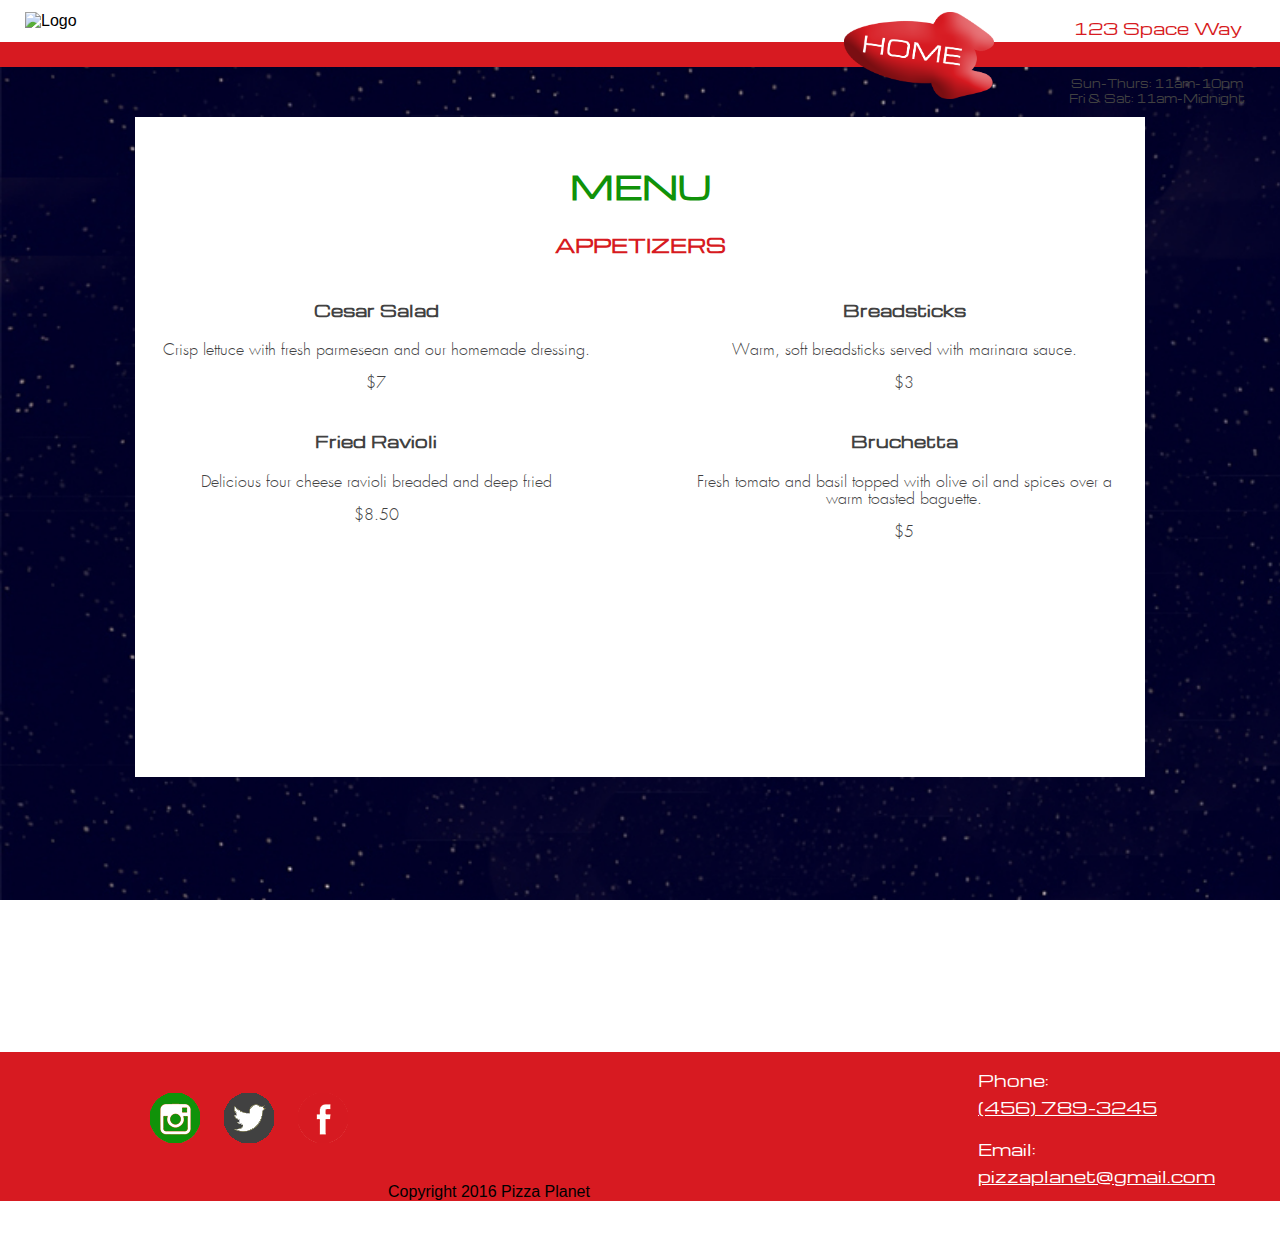
==== menu.html @ 307ae735 "Correctly link footer elements" ====
<!doctype html>
<html lang="en">
<head>
    <meta charset="utf-8">
    <title>Menu - Pizza Planet</title>
    <meta name="description" content="">
    <meta name="viewport" content="width=device-width, initial-scale=1" />
    <link href="https://fonts.googleapis.com/css?family=Michroma" rel="stylesheet" />
    <link rel="stylesheet" href="css/vendor/normalize.min.css">
    <link rel="stylesheet" href="css/main.css">
</head>
<body>
    <div class="page">
        <div id="container1">
            <header>
                <img class="logo" src="img/pizzaplanetlogolongsmall.png" alt="Logo" width="550"/>
                <img class="logo2" src="img/pizzaplanetlogo.png" alt="Logo"/>
                <div id="farright">
                    <p>123 Space Way</p>
                    <p>Anytown, MI</p>
                    <div id="hours">
                        <p>Sun-Thurs: 11am-10pm</p>
                        <p>Fri & Sat: 11am-Midnight</p>
                    </div>
                </div>
                <div id="menubutton">
                    <a href="index.html"><img src="img/redhomebutton.png" alt="Home" width="150" /></a>
                </div>
                <div class="redbar"></div>
            </header>
            </div>
        <div id="menucontainer">
            <h1>MENU</h1>
            <h3 class="heading">APPETIZERS</h3>
            <div class="appsleft">
                <h4 class="subhead">Cesar Salad</h4>
                <p class="description">Crisp lettuce with fresh parmesean and our homemade dressing.</p>
                <p class="price">$7</p>
            </div>
            <div class="appsright">
                <h4 class="subhead">Breadsticks</h4>
                <p class="description">Warm, soft breadsticks served with marinara sauce.</p>
                <p class="price">$3</p>
            </div>
            <div class="appsleft">
                <h4 class="subhead">Fried Ravioli</h4>
                <p class="description">Delicious four cheese ravioli breaded and deep fried</p>
                <p class="price">$8.50</p>
            </div>
            <div class="appsright">
                <h4 class="subhead">Bruchetta</h4>
                <p class="description">Fresh tomato and basil topped with olive oil and spices over a warm toasted baguette.</p>
                <p class="price">$5</p>
            </div>
        </div>

        <footer id="container3">
            <div id="contact">
                <div id ="phone">
                    <p>Phone:</p>
                    <a href="tel:+4567893245"><p>(456) 789-3245</p></a>
                </div>
                <div id="email">
                    <p>Email:</p>
                    <a href="mailto:someone@pizzaplanet.com" target="_top"><p>pizzaplanet@gmail.com</p></a>
                </div>
            </div>
            <div id="social">
                <ul>
                    <li><a href="www.facebook.com" target="_blank"><img src="img/facebook.png" alt="" /></a></li>
                    <li><a href="www.twitter.com" target="_blank"><img src="img/twitter.png" alt="" /></a></li>
                    <li><a href="www.instagram.com" target="_blank"><img src="img/instagram.png" alt="" /></a></li>
                </ul>
            </div>
            <p id="copyright">Copyright 2016 Pizza Planet</p>
        </footer>

</div>
<script src="js/jquery-2.1.4.min.js"></script>
<script src="js/jquery.fixedbg.min.js"></script>
<script src="js/main.js"></script>
</body>
</html>
---- css/main.css ----
@font-face {
    font-family: 'Futura';
    src: url('../fonts/Futura (Light).ttf');
}

.page:nth-child(1) {
    background-image: url("../img/nightsky.jpg");
    background-repeat: repeat-y;
}

header {
    width: 100%;
}

#container1 {
    background-color: #ffffff;
    width: 100%;
}

#container1 p {
    text-align: center;
}

#container1 h3 {
    text-align: center;
}

.redbar {
    background-color: #d71a21;
    height: 25px;
}

#container1 img {
    padding-left: 25px;
    padding-top: 12px;
    padding-bottom: 12px;
}

#farright {
    float: right;
    padding-right: 35px;
}

#farright p {
    font-family: "Michroma";
    margin-bottom: -12px;
    color: #d71a21;

}
#menubutton {
    float: right;
    padding-right: 75px;
}

#menubutton:hover {
    opacity: 0.7;
}

#hours {
    font-size: 11px;
    padding-top: 10px;
    color: #414141;
}

#hours p {
    color: #414141;
}

#container2 {
    background-color: #ffffff;
    margin-top: 275px;
    padding: 20px;
}

#container2 h1 {
    font-family: "Michroma";
    color: #d71a21;
    text-align: center;
}

#container2 p {
    text-align: center;
    font-family: 'Futura';
}

#boxes {
    width: 100%;
    overflow: hidden;
    margin-left: -35px;
}

#boxes ul {
    text-align: center;
    list-style: none;
    position: relative;
    float: left;
    display: block;
    left: 50%;
}

#boxes ul li {
    position: relative;
    float: left;
    display: block;
    right: 50%;
}

#boxes li {
    padding: 10px;
}

#boxes h4 {
    font-family: "Michroma";
}

#container3 {
    background-color: #d71a21;
    margin-top: 275px;
}

#contact {
    float: right;
    font-family: "Michroma";
    padding-top: 0px;
    margin-bottom: 50px;
    padding-right: 65px;
}

#contact p {
    margin-bottom: -12px;
}

#phone {
    color: #ffffff;
    padding-bottom: 15px;
}

#email {
    color: #ffffff;
    padding-bottom: 25px;
}

#email a {
    color: #ffffff;
}

#email a:hover {
    color: #109209;
}

#phone a {
    color: #ffffff;
}
#phone a:hover {
    color: #109209;
}

#social li {
    float: right;
    padding-right: 24px;
}

#social ul {
    padding-top: 25px;
    padding-left: 150px;
    list-style: none;
    display: inline-block;;
}

#menucontainer {
    background-color: #ffffff;
    width: 75%;
    margin: auto;
    padding: 25px;
    margin-top: 50px;
    padding-bottom: 500px;

}

#menucontainer h1 {
    font-family: "Michroma";
    color: #109209;
    text-align: center;
}

#menucontainer h3 {
    font-family: "Michroma";
    color: #d71a21;
    text-align: center;
}

#menucontainer p {
    font-family: "Futura";
    color: #414141;
    text-align: center;
}

#menucontainer h4 {
    font-family: "Michroma";
    font-weight: 700;
    color: #414141;
    text-align: center;
}

.appsleft {
    width: 45%;
    float: left;
}

.appsright {
    width: 45%;
    float: right;
}
.logo2 {
    display: none;
}

#copyright {
    text-align: center;
}


#image-container {
    position: relative;
    width: 300px;
    height: 200px;
    overflow: hidden;
   }
#image-container img.pic {
    position: absolute;
    top: 0;
    left: 0;
    }
#image-container img.hoverpic {
    position: absolute;
    top: 200px;
    left: 0;
}

#carousel h3 {
    margin-top: 270px;
    background-color: #ffffff;
    padding: 15px;
    text-align: center;
    font-family: "Michroma";
    color: #109209;
}



/*
@media all and (min-width: 400px) {
    .logo {
        display: none;
    }
    .logo2 {
        display: block;
        padding-left: 0;
        margin: auto;
        margin-left: -45px;
        width: 400px;
    }
    .redbar {
        margin-top: 45px;
    }
    #container1 {
        height: 500px;
    }
    #farright {
        margin-top: -25px;
        padding-bottom: 25px;
        float: none;
    }
    #menubutton {
        margin-top: 25px;
        float: none;
        margin-left: 85px;
    }
    #social {
        margin: auto;
        float: none;
    }

    #social ul _{
        padding: 0;
    }

}*/
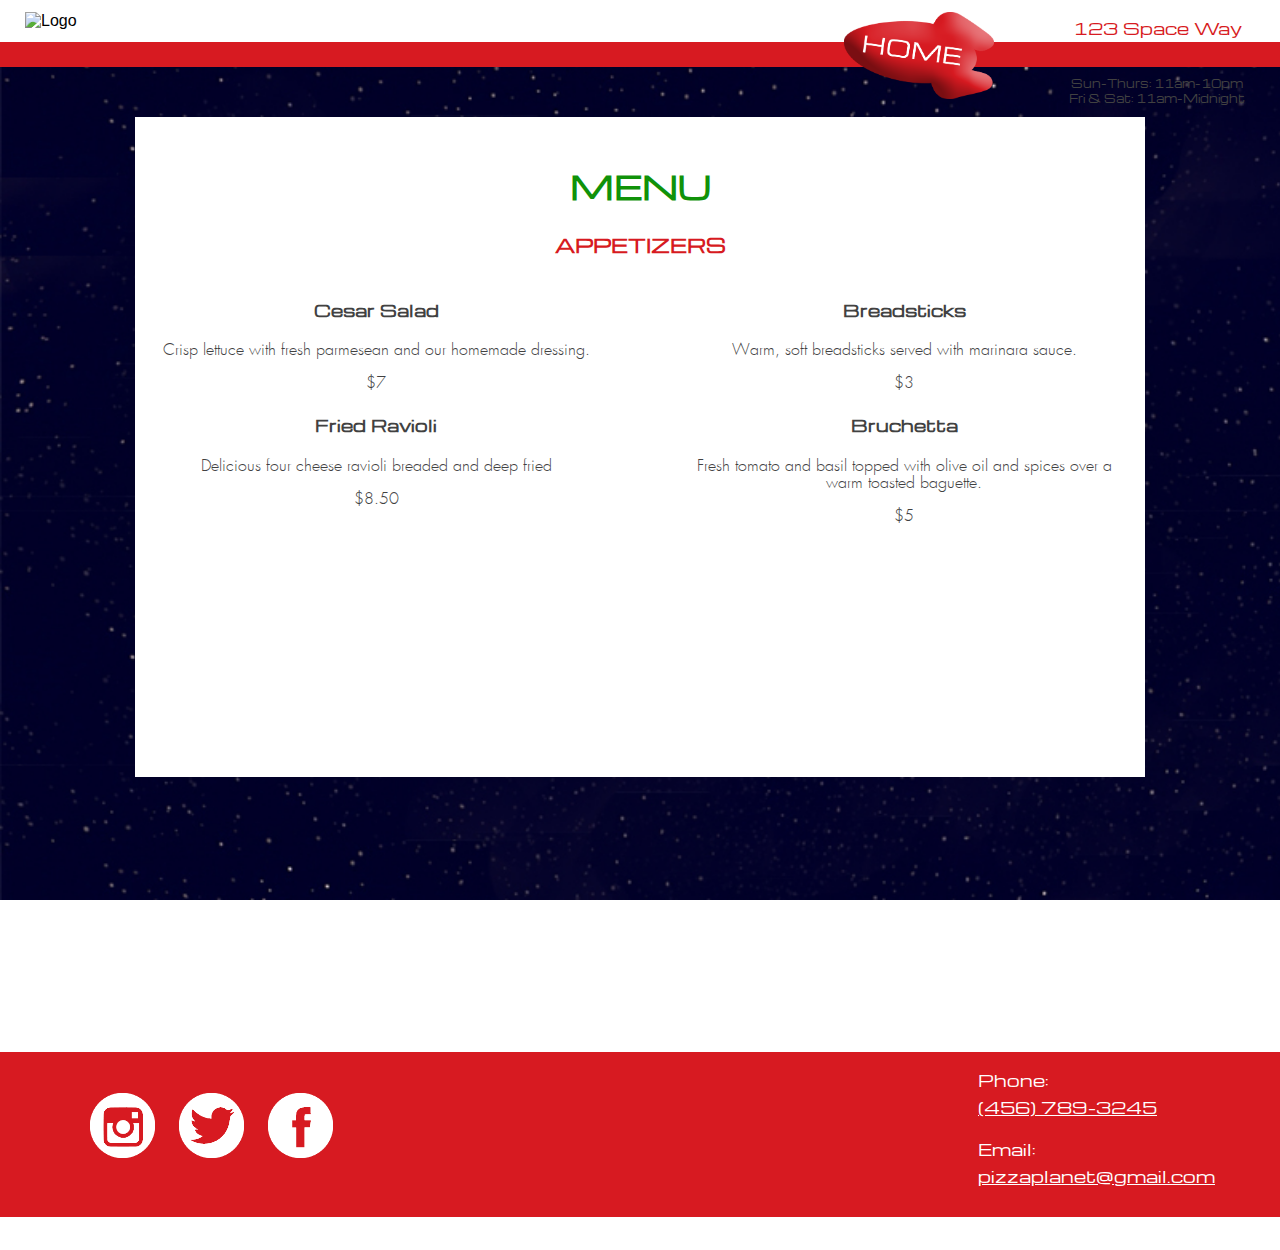
==== commit 68ddaac8: "Update footer social media icons" ====
--- a/menu.html
+++ b/menu.html
@@ -36,18 +36,17 @@
                 <h4 class="subhead">Cesar Salad</h4>
                 <p class="description">Crisp lettuce with fresh parmesean and our homemade dressing.</p>
                 <p class="price">$7</p>
+
+                <h4 class="subhead">Fried Ravioli</h4>
+                <p class="description">Delicious four cheese ravioli breaded and deep fried</p>
+                <p class="price">$8.50</p>
+
             </div>
             <div class="appsright">
                 <h4 class="subhead">Breadsticks</h4>
                 <p class="description">Warm, soft breadsticks served with marinara sauce.</p>
                 <p class="price">$3</p>
-            </div>
-            <div class="appsleft">
-                <h4 class="subhead">Fried Ravioli</h4>
-                <p class="description">Delicious four cheese ravioli breaded and deep fried</p>
-                <p class="price">$8.50</p>
-            </div>
-            <div class="appsright">
+
                 <h4 class="subhead">Bruchetta</h4>
                 <p class="description">Fresh tomato and basil topped with olive oil and spices over a warm toasted baguette.</p>
                 <p class="price">$5</p>
@@ -67,12 +66,11 @@
             </div>
             <div id="social">
                 <ul>
-                    <li><a href="www.facebook.com" target="_blank"><img src="img/facebook.png" alt="" /></a></li>
-                    <li><a href="www.twitter.com" target="_blank"><img src="img/twitter.png" alt="" /></a></li>
-                    <li><a href="www.instagram.com" target="_blank"><img src="img/instagram.png" alt="" /></a></li>
+                    <li><a href="www.facebook.com" target="_blank"><img src="img/facebookwhite.png" width="65" alt="facebook" /></a></li>
+                    <li><a href="www.twitter.com" target="_blank"><img src="img/twitterwhite.png" width="65" alt="twitter" /></a></li>
+                    <li><a href="www.instagram.com" target="_blank"><img src="img/instagramwhite.png" width="65" alt="instagram" /></a></li>
                 </ul>
             </div>
-            <p id="copyright">Copyright 2016 Pizza Planet</p>
         </footer>
 
 </div>
--- a/css/main.css
+++ b/css/main.css
@@ -162,9 +162,10 @@
 
 #social ul {
     padding-top: 25px;
-    padding-left: 150px;
+    padding-left: 90px;
     list-style: none;
-    display: inline-block;;
+    display: inline-block;
+    padding-bottom: 35px;
 }
 
 #menucontainer {
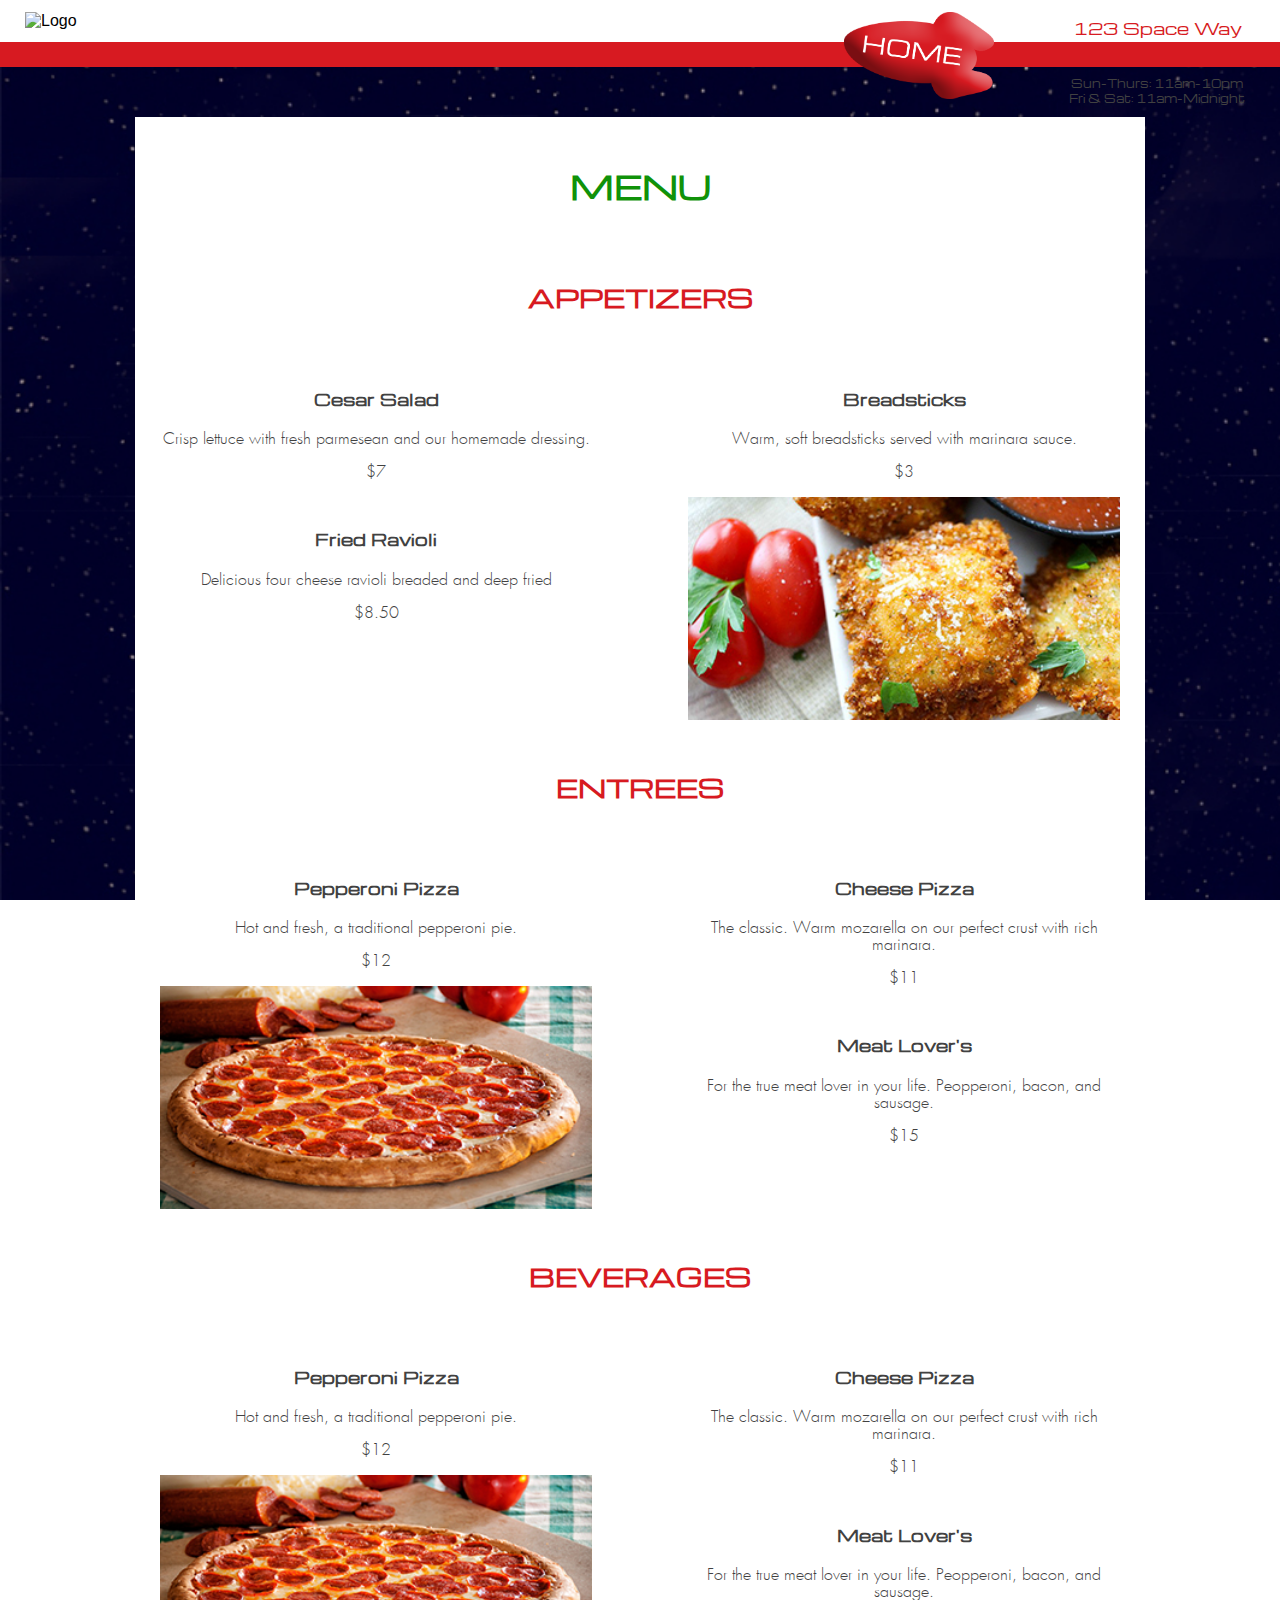
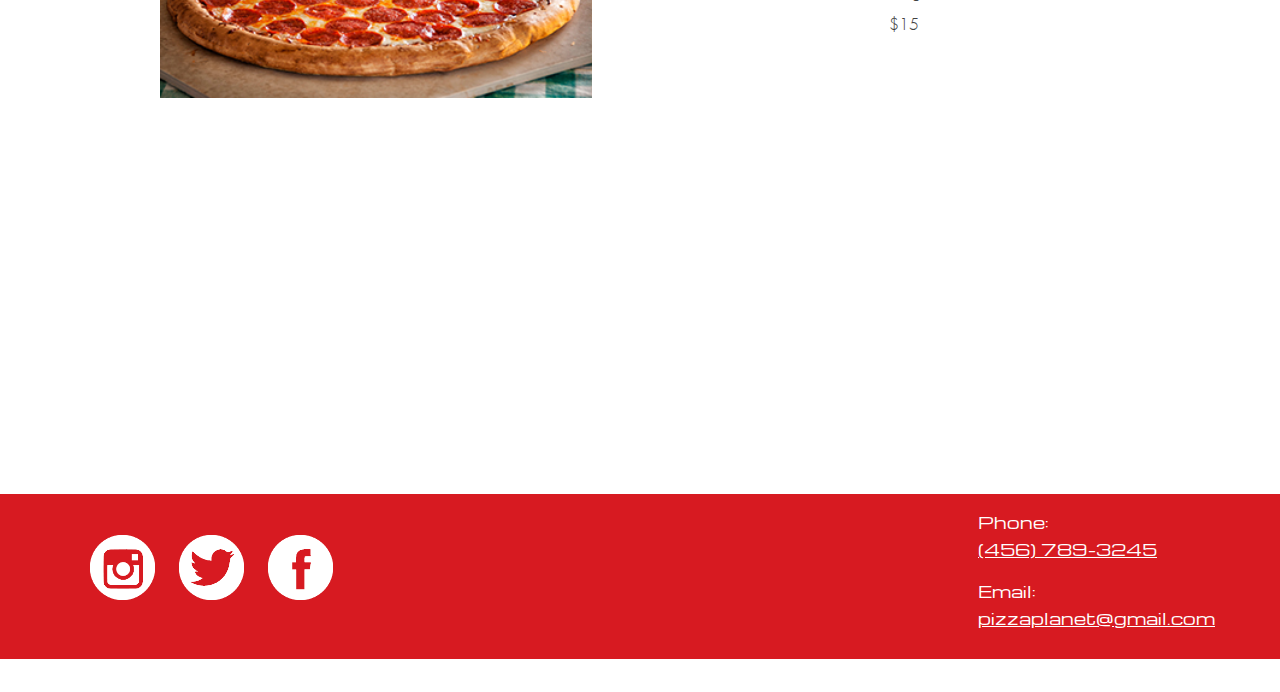
==== commit c9657dea: "Add entrees section with styling and content" ====
--- a/menu.html
+++ b/menu.html
@@ -40,16 +40,48 @@
                 <h4 class="subhead">Fried Ravioli</h4>
                 <p class="description">Delicious four cheese ravioli breaded and deep fried</p>
                 <p class="price">$8.50</p>
-
             </div>
             <div class="appsright">
                 <h4 class="subhead">Breadsticks</h4>
                 <p class="description">Warm, soft breadsticks served with marinara sauce.</p>
                 <p class="price">$3</p>
+                <img src="img/fried-ravioli.jpg" alt="ravioli">
+            </div>
 
-                <h4 class="subhead">Bruchetta</h4>
-                <p class="description">Fresh tomato and basil topped with olive oil and spices over a warm toasted baguette.</p>
-                <p class="price">$5</p>
+            <h3 class="heading">ENTREES</h3>
+            <div class="entreesleft">
+                <h4 class="subhead">Pepperoni Pizza</h4>
+                <p class="description">Hot and fresh, a traditional pepperoni pie.</p>
+                <p class="price">$12</p>
+                <img src="img/pepperoni.jpg" alt="ravioli">
+
+            </div>
+            <div class="entreesright">
+                <h4 class="subhead">Cheese Pizza</h4>
+                <p class="description">The classic. Warm mozarella on our perfect crust with rich marinara.</p>
+                <p class="price">$11</p>
+
+                <h4 class="subhead">Meat Lover's</h4>
+                <p class="description">For the true meat lover in your life. Peopperoni, bacon, and sausage.</p>
+                <p class="price">$15</p>
+            </div>
+
+            <h3 class="heading">BEVERAGES</h3>
+            <div class="bevsleft">
+                <h4 class="subhead">Pepperoni Pizza</h4>
+                <p class="description">Hot and fresh, a traditional pepperoni pie.</p>
+                <p class="price">$12</p>
+                <img src="img/pepperoni.jpg" alt="ravioli">
+
+            </div>
+            <div class="bevsright">
+                <h4 class="subhead">Cheese Pizza</h4>
+                <p class="description">The classic. Warm mozarella on our perfect crust with rich marinara.</p>
+                <p class="price">$11</p>
+
+                <h4 class="subhead">Meat Lover's</h4>
+                <p class="description">For the true meat lover in your life. Peopperoni, bacon, and sausage.</p>
+                <p class="price">$15</p>
             </div>
         </div>
 
--- a/css/main.css
+++ b/css/main.css
@@ -188,6 +188,9 @@
     font-family: "Michroma";
     color: #d71a21;
     text-align: center;
+    clear: both;
+    padding-top: 45px;
+    font-size: 25px;
 }
 
 #menucontainer p {
@@ -201,6 +204,11 @@
     font-weight: 700;
     color: #414141;
     text-align: center;
+    padding-top: 25px;
+}
+
+#menucontainer img {
+    width: 100%
 }
 
 .appsleft {
@@ -212,6 +220,28 @@
     width: 45%;
     float: right;
 }
+
+.entreesleft {
+    width: 45%;
+    float: left;
+}
+
+.entreesright {
+    width: 45%;
+    float: right;
+}
+
+.bevsleft {
+    width: 45%;
+    float: left;
+}
+
+.bevsright {
+    width: 45%;
+    float: right;
+}
+
+
 .logo2 {
     display: none;
 }
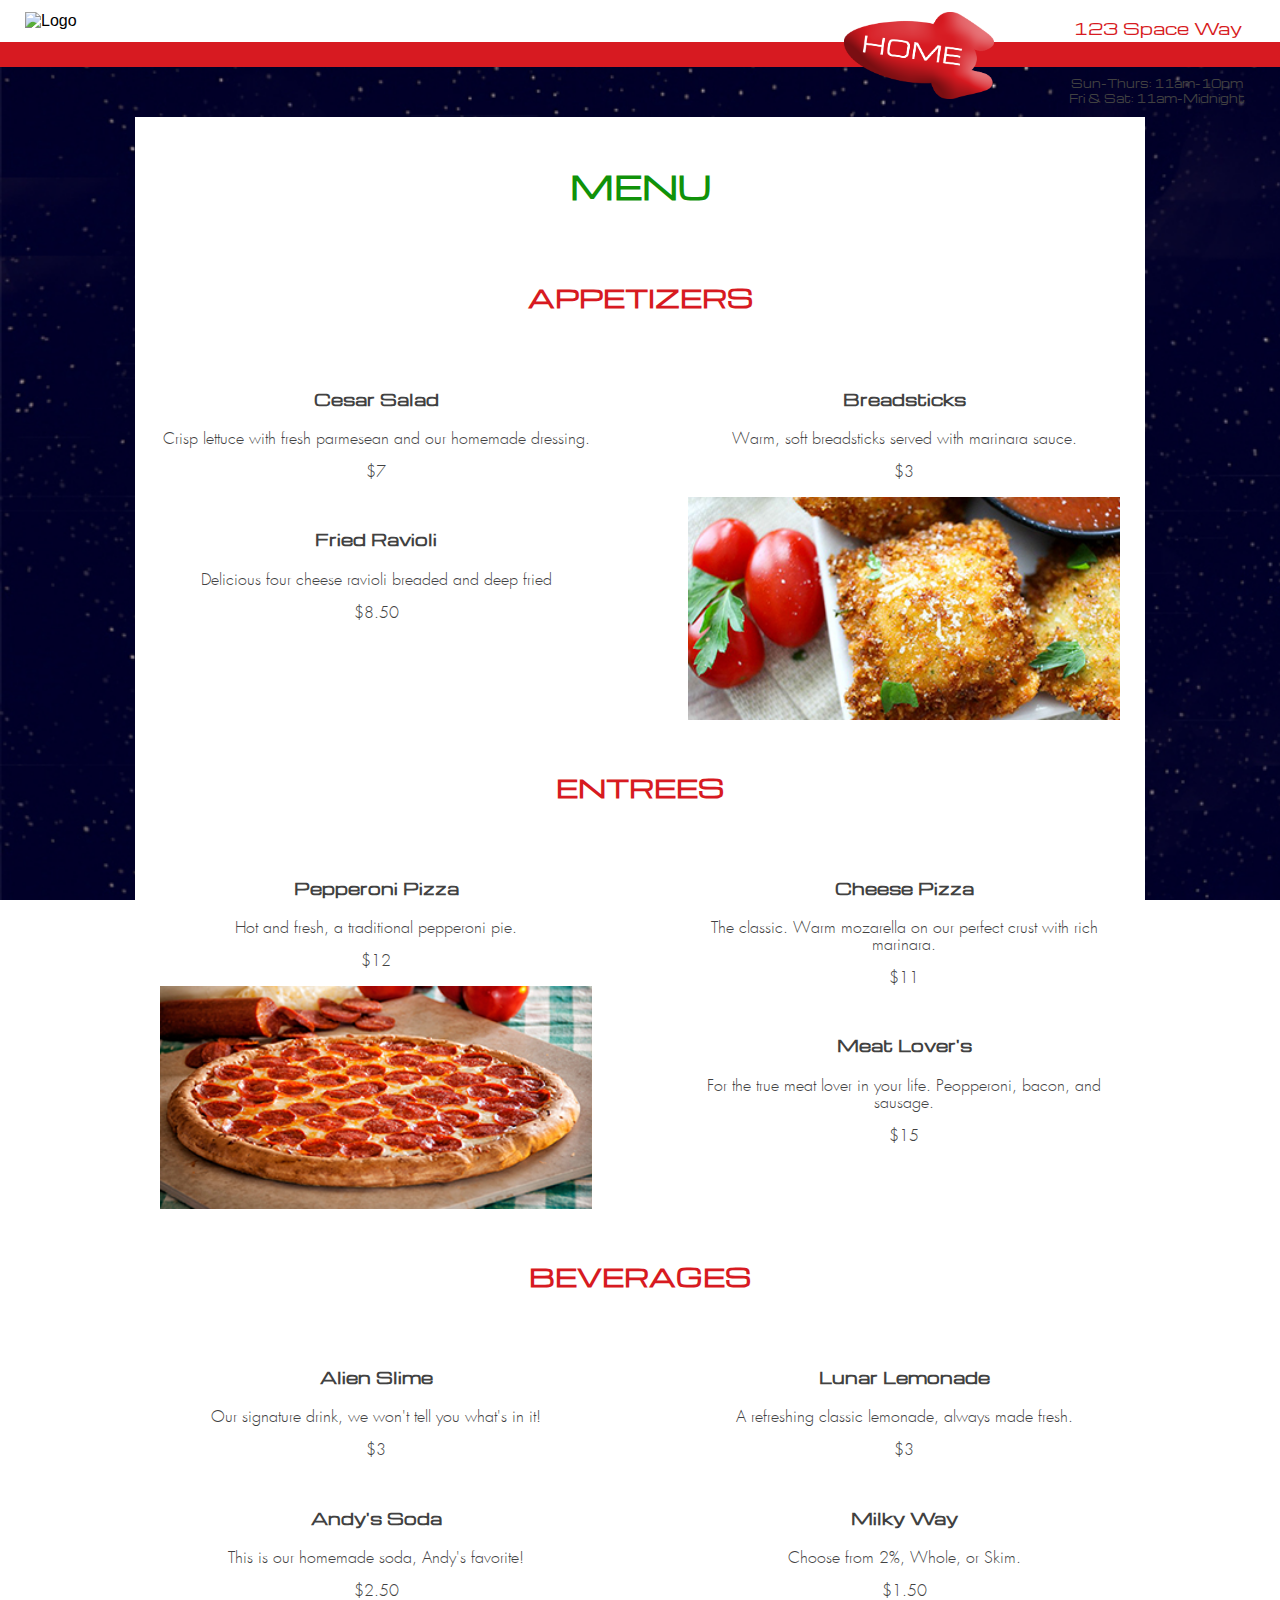
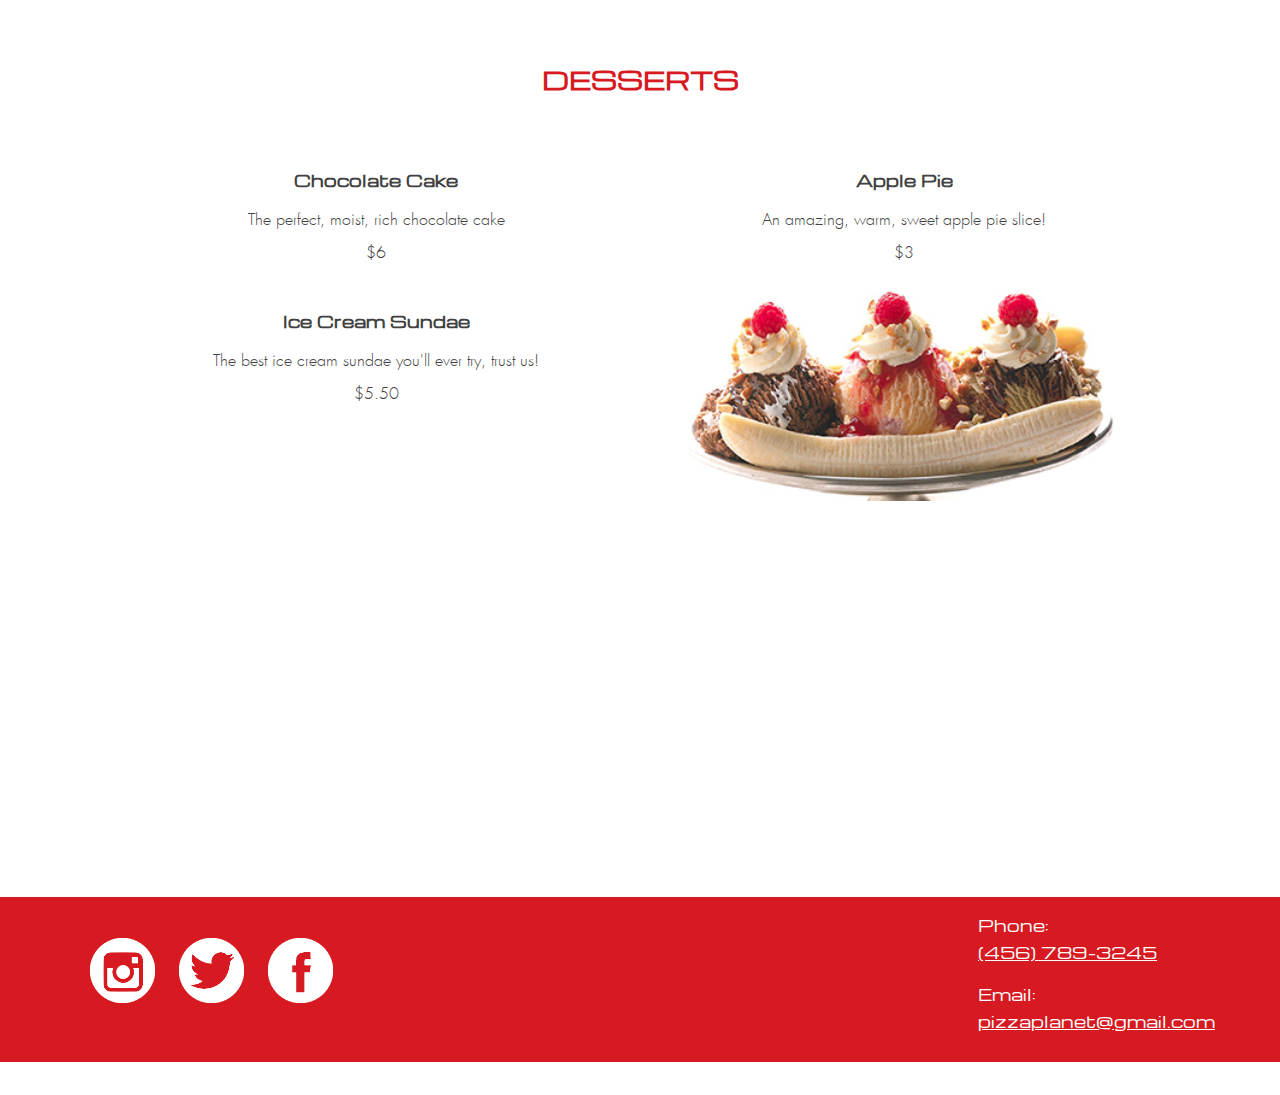
==== commit 47bd46db: "Add rest of menu items and photos" ====
--- a/menu.html
+++ b/menu.html
@@ -32,7 +32,7 @@
         <div id="menucontainer">
             <h1>MENU</h1>
             <h3 class="heading">APPETIZERS</h3>
-            <div class="appsleft">
+            <div class="left">
                 <h4 class="subhead">Cesar Salad</h4>
                 <p class="description">Crisp lettuce with fresh parmesean and our homemade dressing.</p>
                 <p class="price">$7</p>
@@ -41,7 +41,7 @@
                 <p class="description">Delicious four cheese ravioli breaded and deep fried</p>
                 <p class="price">$8.50</p>
             </div>
-            <div class="appsright">
+            <div class="right">
                 <h4 class="subhead">Breadsticks</h4>
                 <p class="description">Warm, soft breadsticks served with marinara sauce.</p>
                 <p class="price">$3</p>
@@ -49,14 +49,14 @@
             </div>
 
             <h3 class="heading">ENTREES</h3>
-            <div class="entreesleft">
+            <div class="left">
                 <h4 class="subhead">Pepperoni Pizza</h4>
                 <p class="description">Hot and fresh, a traditional pepperoni pie.</p>
                 <p class="price">$12</p>
-                <img src="img/pepperoni.jpg" alt="ravioli">
+                <img src="img/pepperoni.jpg" alt="pepperoni">
 
             </div>
-            <div class="entreesright">
+            <div class="right">
                 <h4 class="subhead">Cheese Pizza</h4>
                 <p class="description">The classic. Warm mozarella on our perfect crust with rich marinara.</p>
                 <p class="price">$11</p>
@@ -67,23 +67,47 @@
             </div>
 
             <h3 class="heading">BEVERAGES</h3>
-            <div class="bevsleft">
-                <h4 class="subhead">Pepperoni Pizza</h4>
-                <p class="description">Hot and fresh, a traditional pepperoni pie.</p>
-                <p class="price">$12</p>
-                <img src="img/pepperoni.jpg" alt="ravioli">
+            <div class="left">
+                <h4 class="subhead">Alien Slime</h4>
+                <p class="description">Our signature drink, we won't tell you what's in it!</p>
+                <p class="price">$3</p>
+
+                <h4 class="subhead">Andy's Soda</h4>
+                <p class="description">This is our homemade soda, Andy's favorite!</p>
+                <p class="price">$2.50</p>
 
             </div>
-            <div class="bevsright">
-                <h4 class="subhead">Cheese Pizza</h4>
-                <p class="description">The classic. Warm mozarella on our perfect crust with rich marinara.</p>
-                <p class="price">$11</p>
+            <div class="right">
+                <h4 class="subhead">Lunar Lemonade</h4>
+                <p class="description">A refreshing classic lemonade, always made fresh.</p>
+                <p class="price">$3</p>
 
-                <h4 class="subhead">Meat Lover's</h4>
-                <p class="description">For the true meat lover in your life. Peopperoni, bacon, and sausage.</p>
-                <p class="price">$15</p>
+                <h4 class="subhead">Milky Way</h4>
+                <p class="description">Choose from 2%, Whole, or Skim.</p>
+                <p class="price">$1.50</p>
+            </div>
+
+            <h3 class="heading">DESSERTS</h3>
+            <div class="left">
+                <h4 class="subhead">Chocolate Cake</h4>
+                <p class="description">The perfect, moist, rich chocolate cake</p>
+                <p class="price">$6</p>
+
+                <h4 class="subhead">Ice Cream Sundae</h4>
+                <p class="description">The best ice cream sundae you'll ever try, trust us!</p>
+                <p class="price">$5.50</p>
+
+            </div>
+            <div class="right">
+                <h4 class="subhead">Apple Pie</h4>
+                <p class="description">An amazing, warm, sweet apple pie slice!</p>
+                <p class="price">$3</p>
+
+                <img src="img/sundae.jpg" alt="sundae">
             </div>
         </div>
+
+
 
         <footer id="container3">
             <div id="contact">
--- a/css/main.css
+++ b/css/main.css
@@ -211,36 +211,15 @@
     width: 100%
 }
 
-.appsleft {
+.left {
     width: 45%;
     float: left;
 }
 
-.appsright {
+.right {
     width: 45%;
     float: right;
 }
-
-.entreesleft {
-    width: 45%;
-    float: left;
-}
-
-.entreesright {
-    width: 45%;
-    float: right;
-}
-
-.bevsleft {
-    width: 45%;
-    float: left;
-}
-
-.bevsright {
-    width: 45%;
-    float: right;
-}
-
 
 .logo2 {
     display: none;
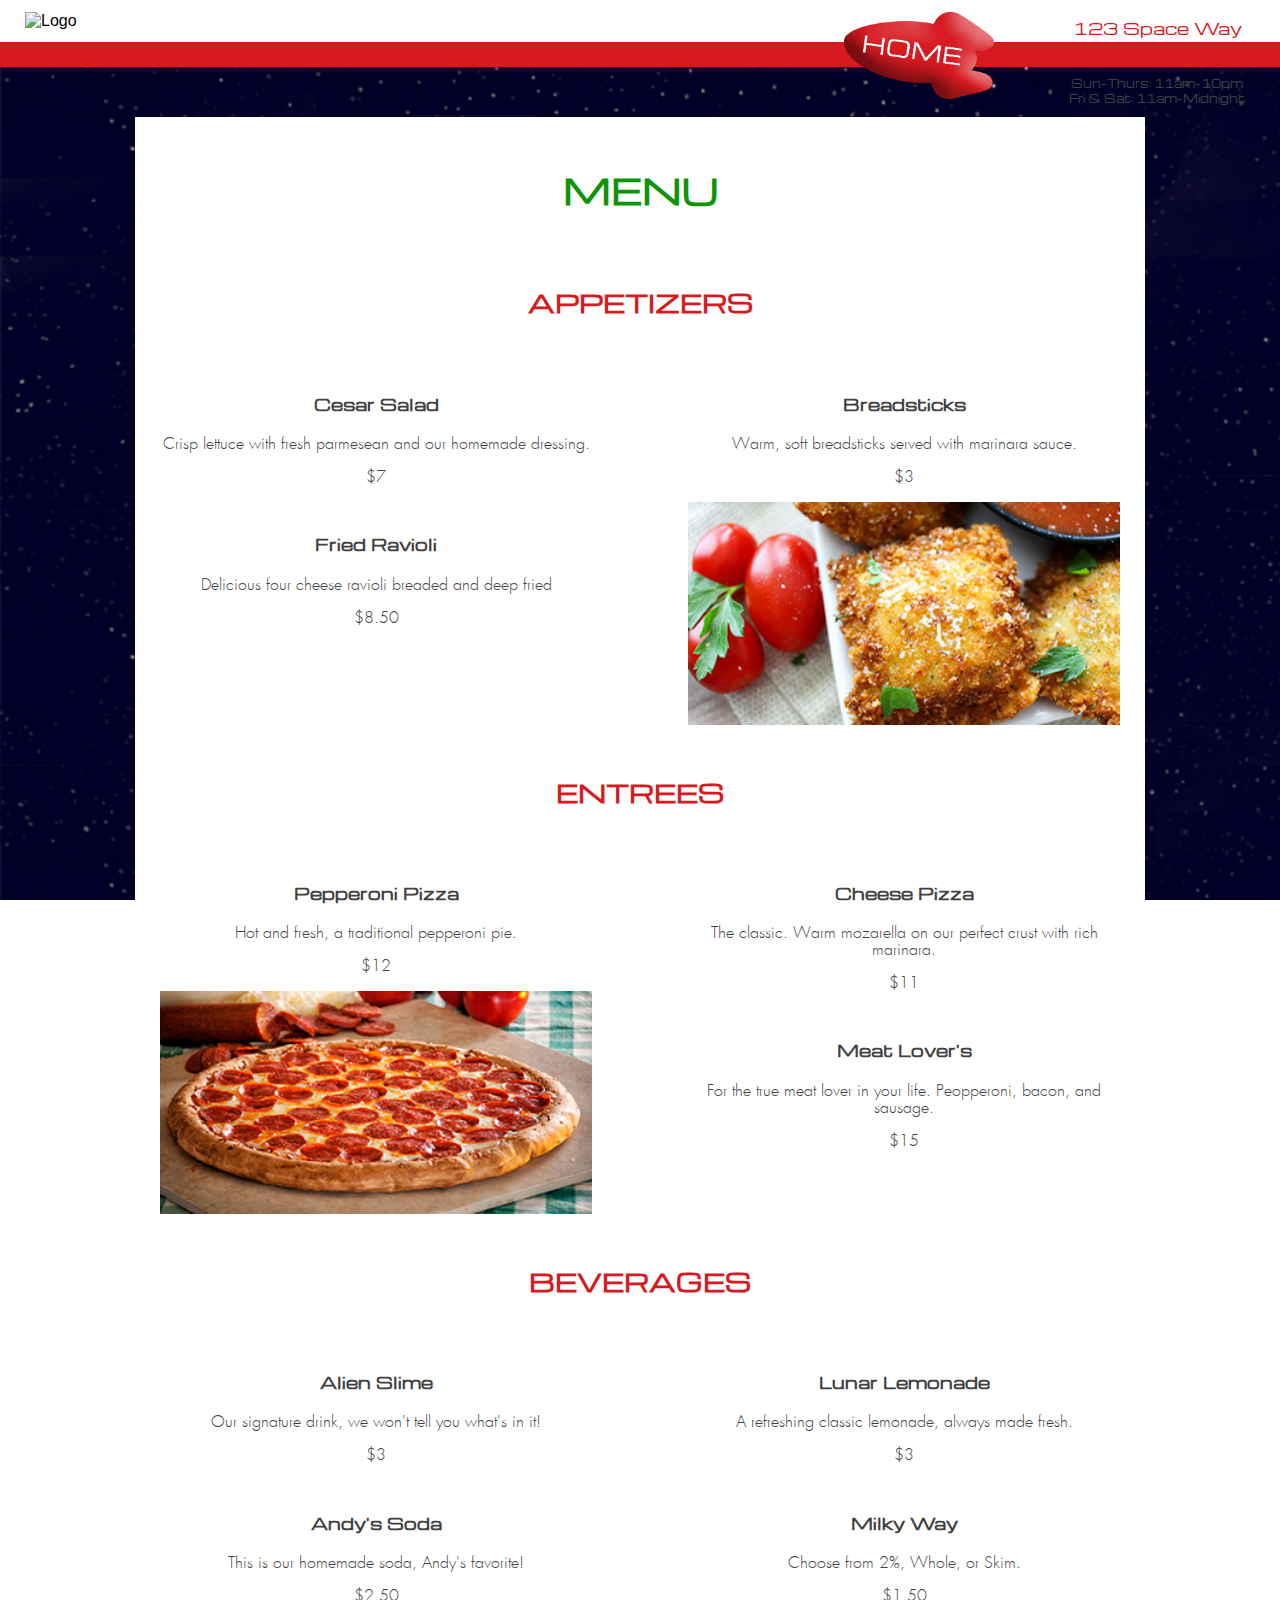
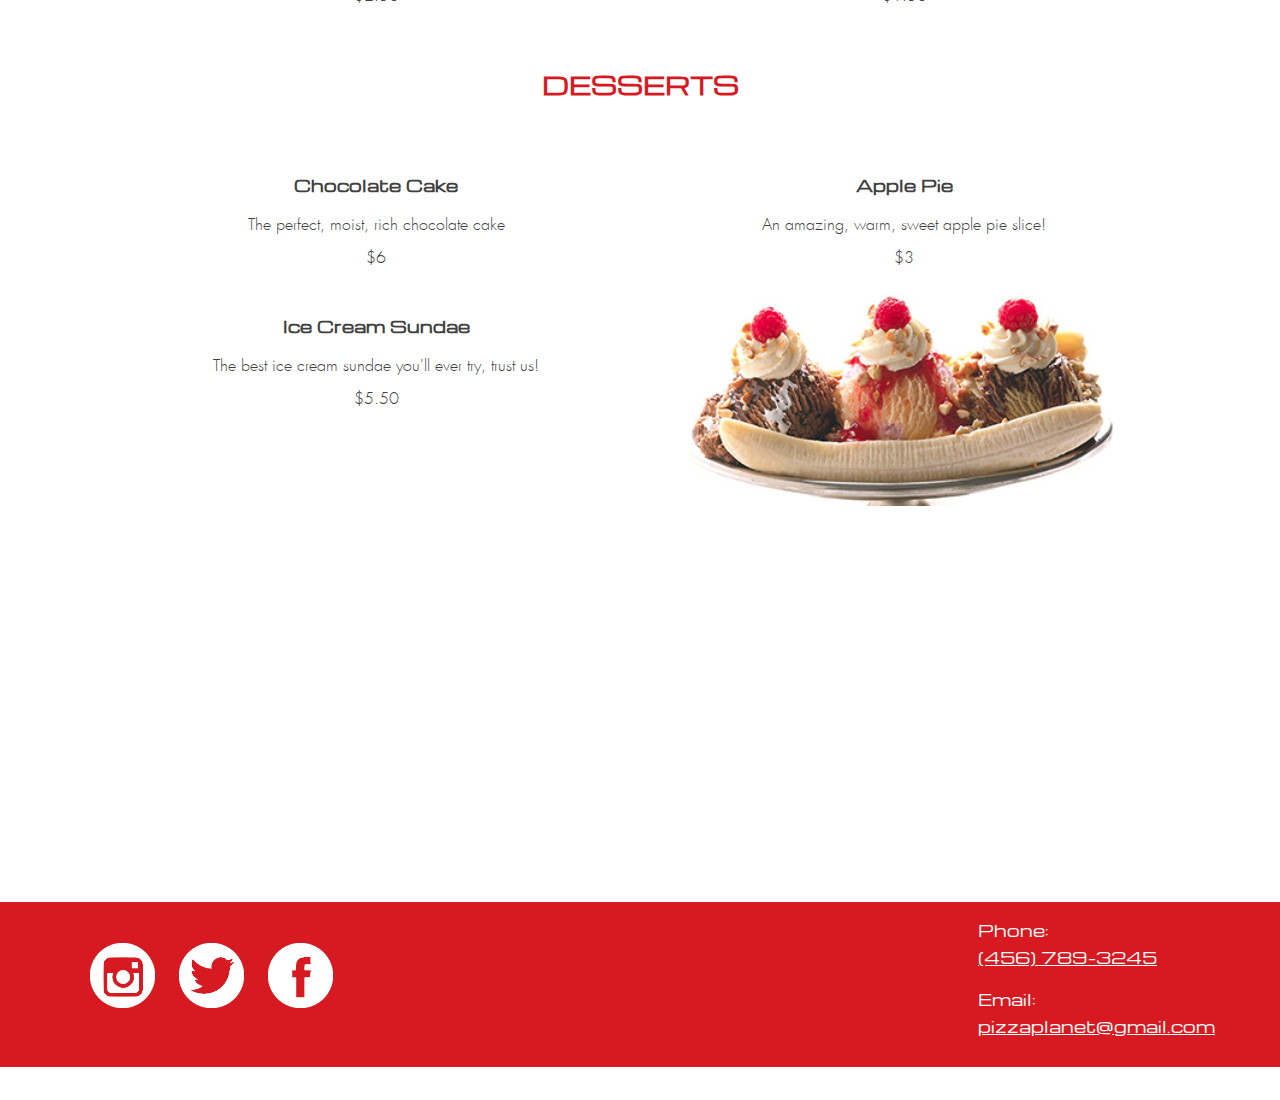
==== commit 53faa971: "Remove unused images and fix js spacing" ====
--- a/menu.html
+++ b/menu.html
@@ -133,5 +133,6 @@
 <script src="js/jquery-2.1.4.min.js"></script>
 <script src="js/jquery.fixedbg.min.js"></script>
 <script src="js/main.js"></script>
+<script src="js/owl.carousel.min.js"></script>
 </body>
 </html>
--- a/css/main.css
+++ b/css/main.css
@@ -45,8 +45,8 @@
     font-family: "Michroma";
     margin-bottom: -12px;
     color: #d71a21;
-
-}
+}
+
 #menubutton {
     float: right;
     padding-right: 75px;
@@ -151,8 +151,13 @@
 #phone a {
     color: #ffffff;
 }
+
 #phone a:hover {
     color: #109209;
+}
+
+#social a:hover {
+    opacity: 0.7;
 }
 
 #social li {
@@ -182,6 +187,7 @@
     font-family: "Michroma";
     color: #109209;
     text-align: center;
+    font-size: 35px;
 }
 
 #menucontainer h3 {
@@ -208,7 +214,7 @@
 }
 
 #menucontainer img {
-    width: 100%
+    width: 100%;
 }
 
 .left {
@@ -235,12 +241,14 @@
     width: 300px;
     height: 200px;
     overflow: hidden;
-   }
+}
+
 #image-container img.pic {
     position: absolute;
     top: 0;
     left: 0;
-    }
+}
+
 #image-container img.hoverpic {
     position: absolute;
     top: 200px;
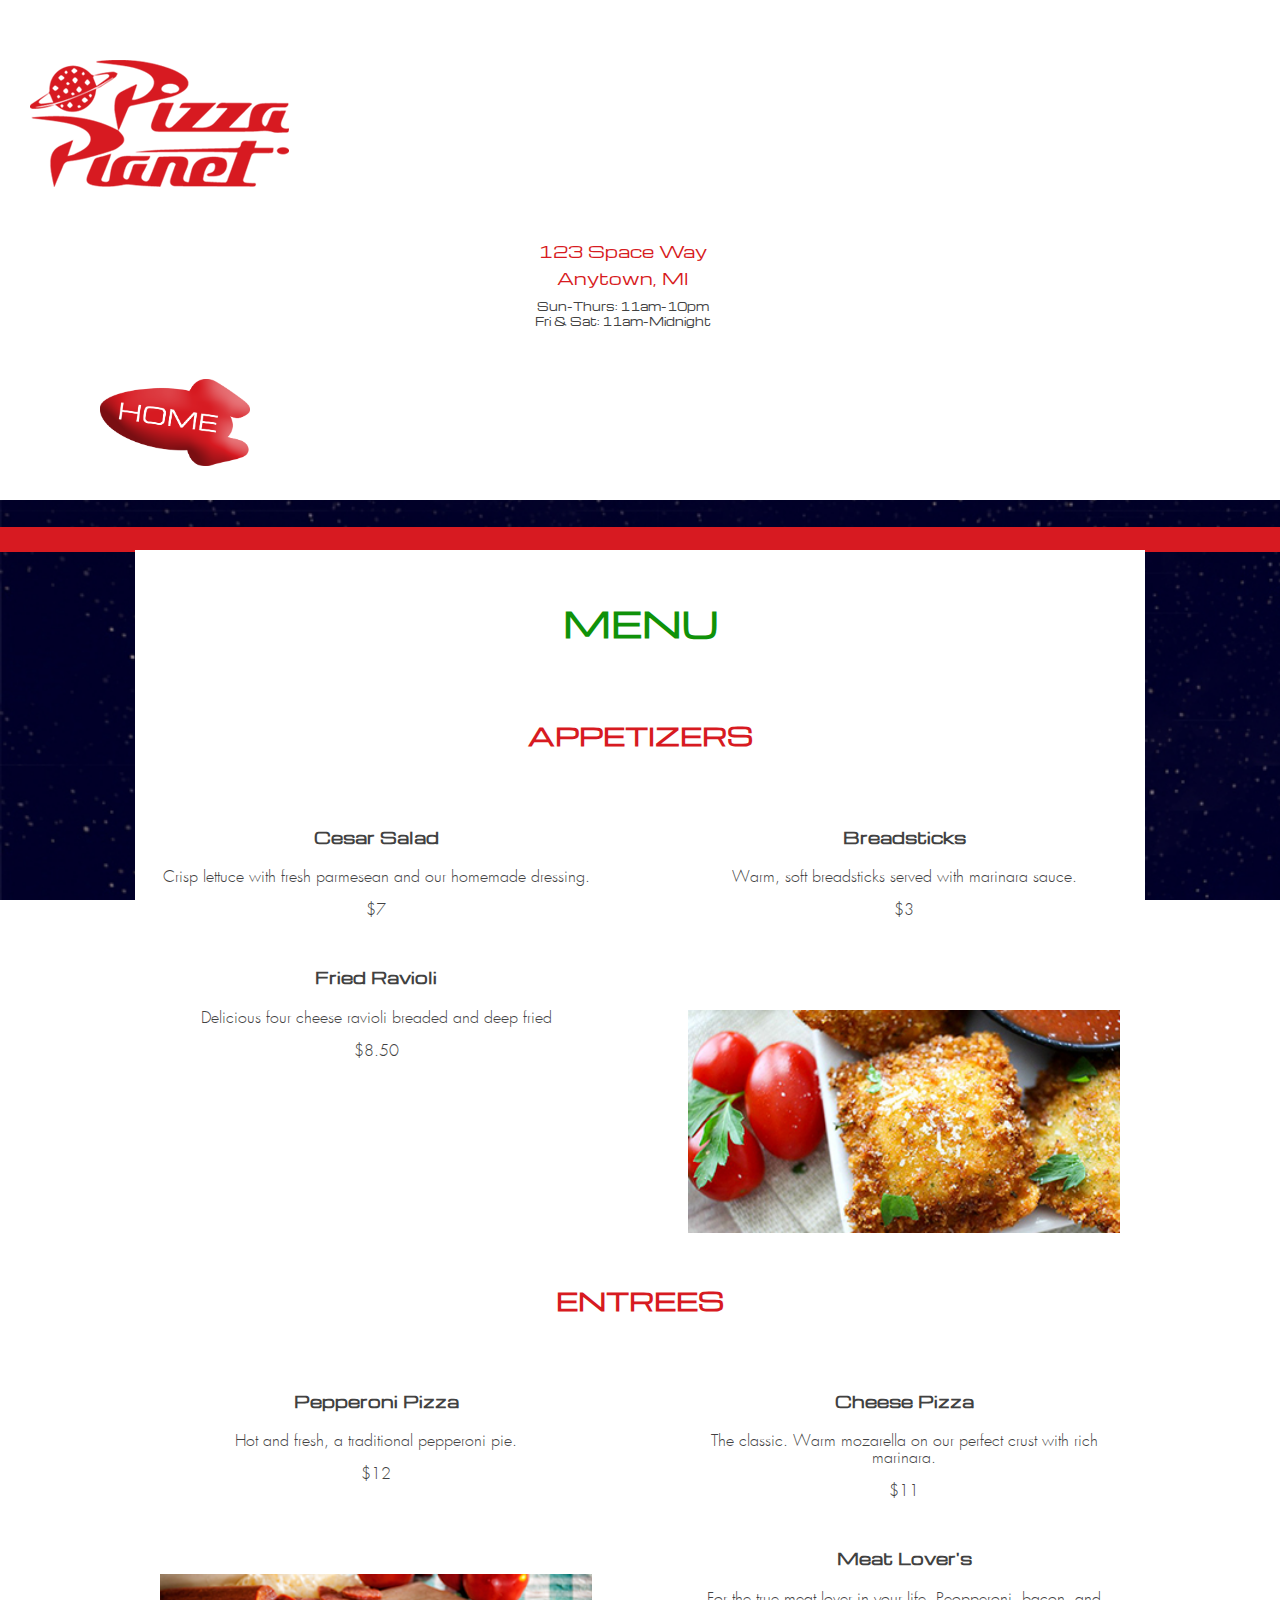
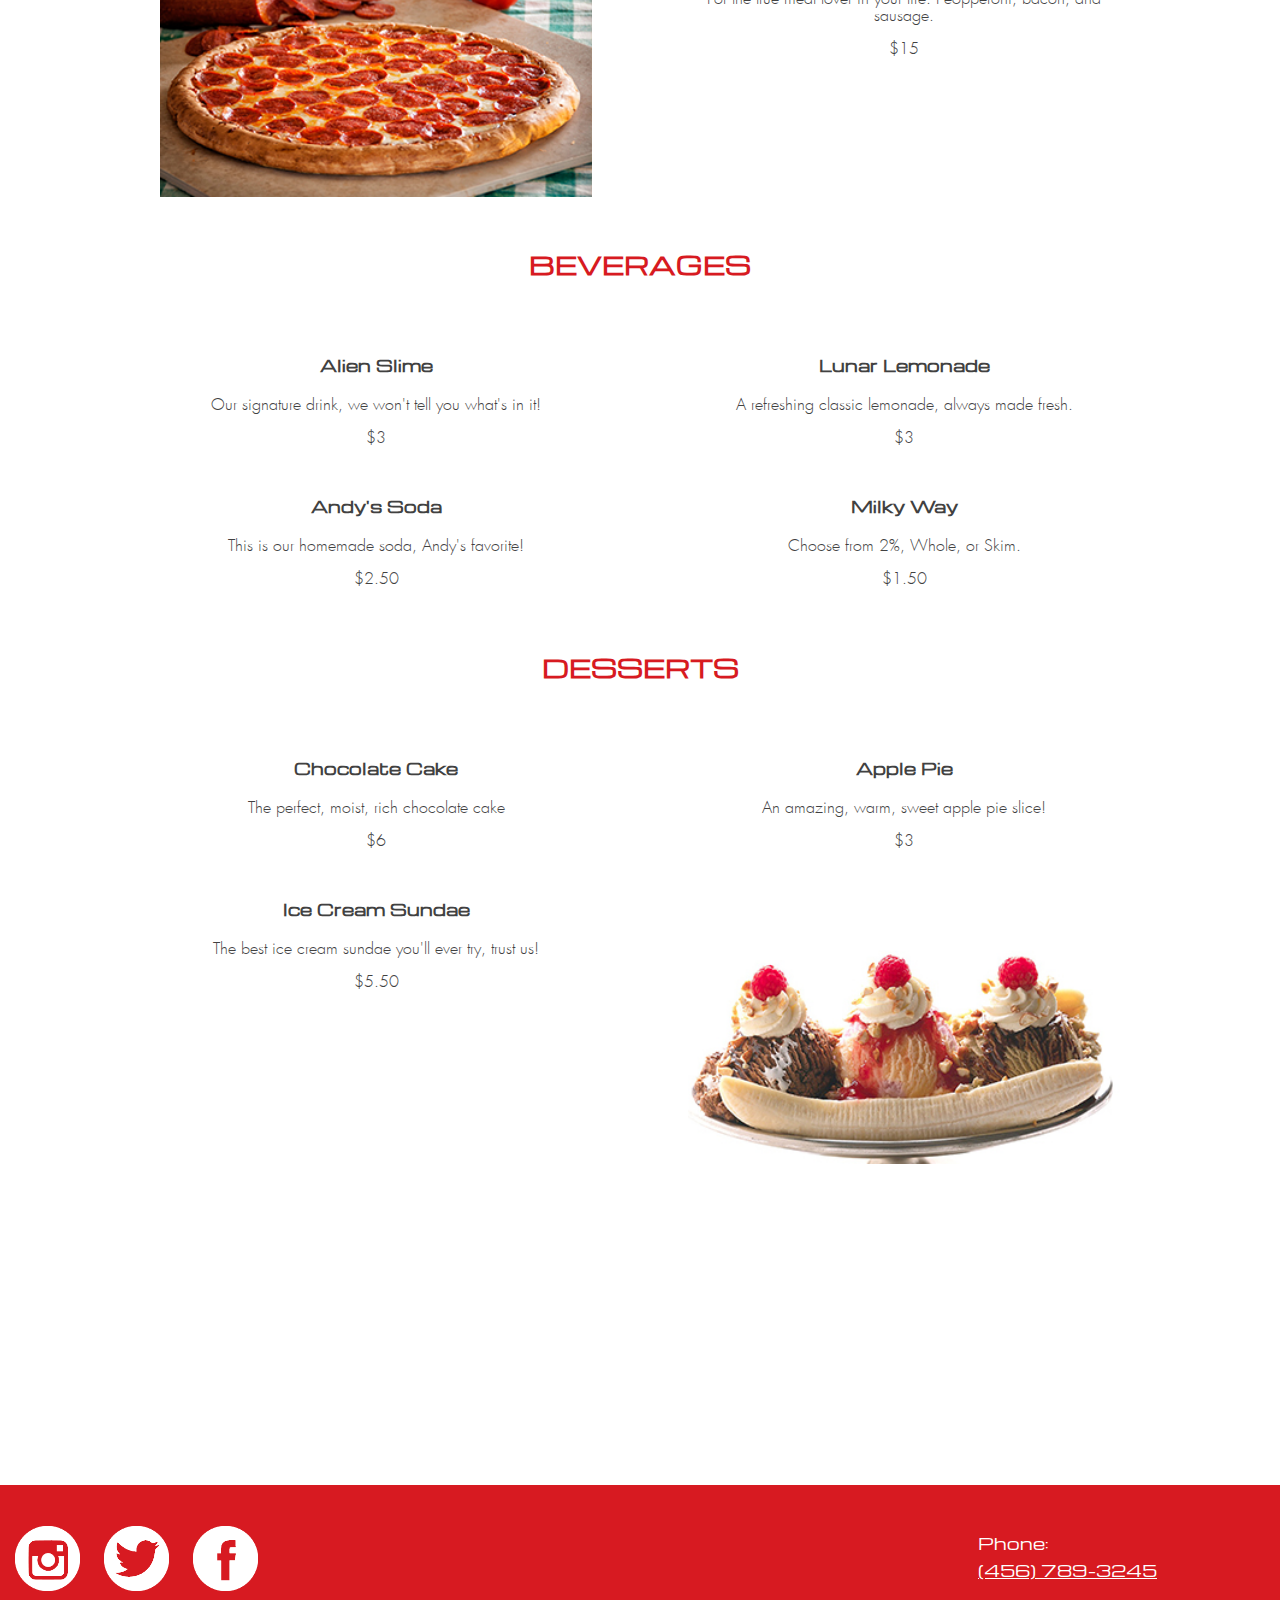
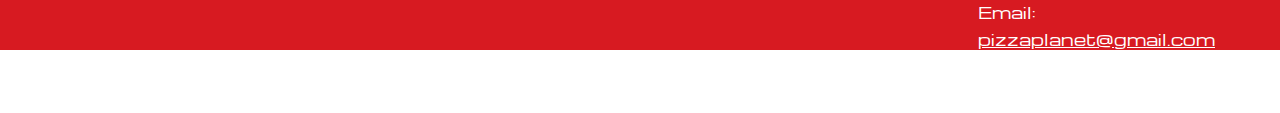
==== commit 2c7d5cc7: "Adjust media queries for iphone sizes" ====
--- a/menu.html
+++ b/menu.html
@@ -122,9 +122,9 @@
             </div>
             <div id="social">
                 <ul>
-                    <li><a href="www.facebook.com" target="_blank"><img src="img/facebookwhite.png" width="65" alt="facebook" /></a></li>
-                    <li><a href="www.twitter.com" target="_blank"><img src="img/twitterwhite.png" width="65" alt="twitter" /></a></li>
-                    <li><a href="www.instagram.com" target="_blank"><img src="img/instagramwhite.png" width="65" alt="instagram" /></a></li>
+                    <li><a href="https://www.facebook.com/" target="_blank"><img src="img/facebookwhite.png" width="65" alt="facebook" /></a></li>
+                    <li><a href="https://www.twitter.com" target="_blank"><img src="img/twitterwhite.png" width="65" alt="twitter" /></a></li>
+                    <li><a href="https://www.instagram.com" target="_blank"><img src="img/instagramwhite.png" width="65" alt="instagram" /></a></li>
                 </ul>
             </div>
         </footer>
--- a/css/main.css
+++ b/css/main.css
@@ -229,6 +229,7 @@
 
 .logo2 {
     display: none;
+    width: 300px;
 }
 
 #copyright {
@@ -264,10 +265,7 @@
     color: #109209;
 }
 
-
-
-/*
-@media all and (min-width: 400px) {
+@media all and (min-width: 320px) {
     .logo {
         display: none;
     }
@@ -275,11 +273,11 @@
         display: block;
         padding-left: 0;
         margin: auto;
-        margin-left: -45px;
-        width: 400px;
+        margin-left: -15px;
+        width: 300px;
     }
     .redbar {
-        margin-top: 45px;
+        margin-top: 15px;
     }
     #container1 {
         height: 500px;
@@ -292,15 +290,58 @@
     #menubutton {
         margin-top: 25px;
         float: none;
-        margin-left: 85px;
-    }
-    #social {
+        margin-left: 45px;
+    }
+    #contact {
+        padding-top: 30px;
+    }
+    #menucontainer img {
+        padding-top: 75px;
+    }
+    #social ul {
+        padding-left: 25px;;
+    }
+    #image-container img {
+        width: 85%;
+    }
+
+}
+
+@media all and (min-width: 400px) {
+    .logo {
+        display: none;
+    }
+    .logo2 {
+        display: block;
+        padding-left: 0;
         margin: auto;
+        margin-left: -15px;
+        width: 300px;
+    }
+    .redbar {
+        margin-top: 45px;
+    }
+    #container1 {
+        height: 500px;
+    }
+    #farright {
+        margin-top: -25px;
+        padding-bottom: 25px;
         float: none;
     }
-
-    #social ul _{
-        padding: 0;
-    }
-
-}*/
+    #menubutton {
+        margin-top: 25px;
+        float: none;
+        margin-left: 75px;
+    }
+    #contact {
+        padding-top: 30px;
+    }
+    #menucontainer img {
+        padding-top: 75px;
+    }
+    #social ul {
+        padding-left: 15px;;
+    }
+
+}
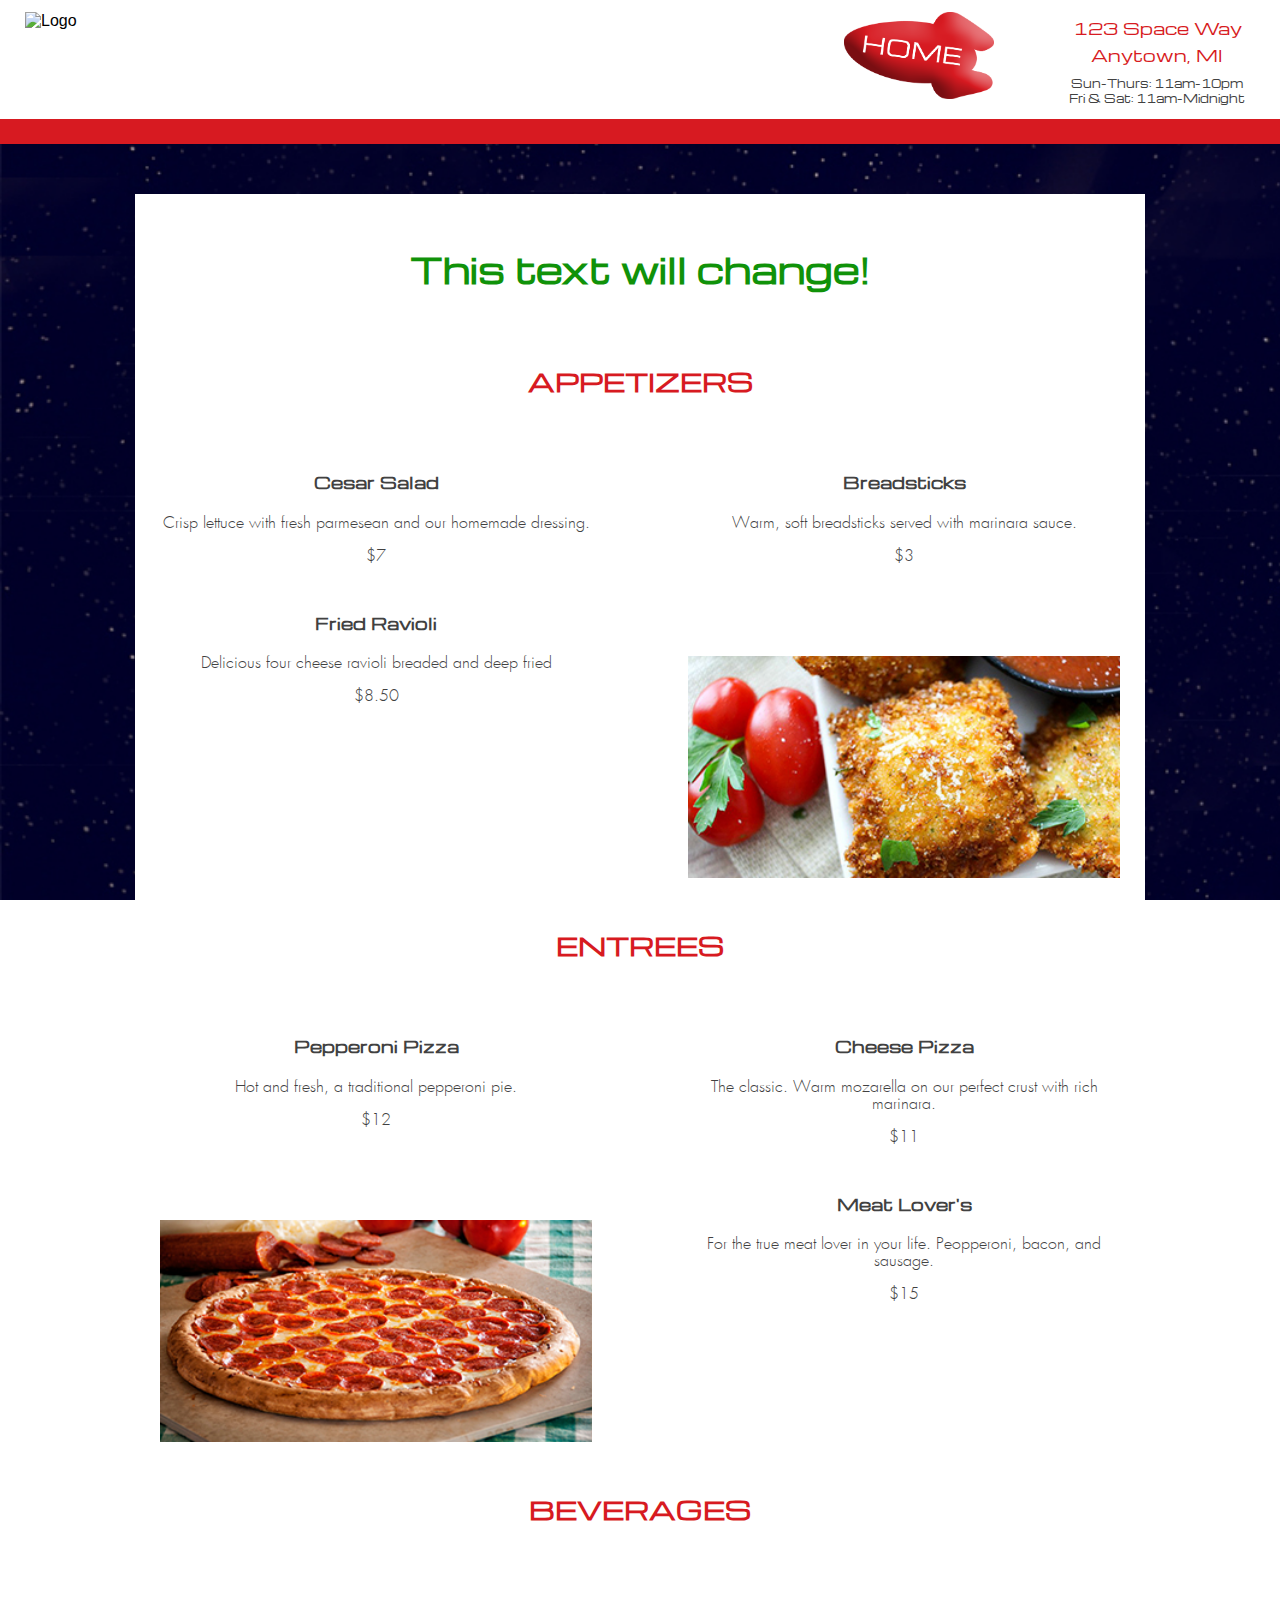
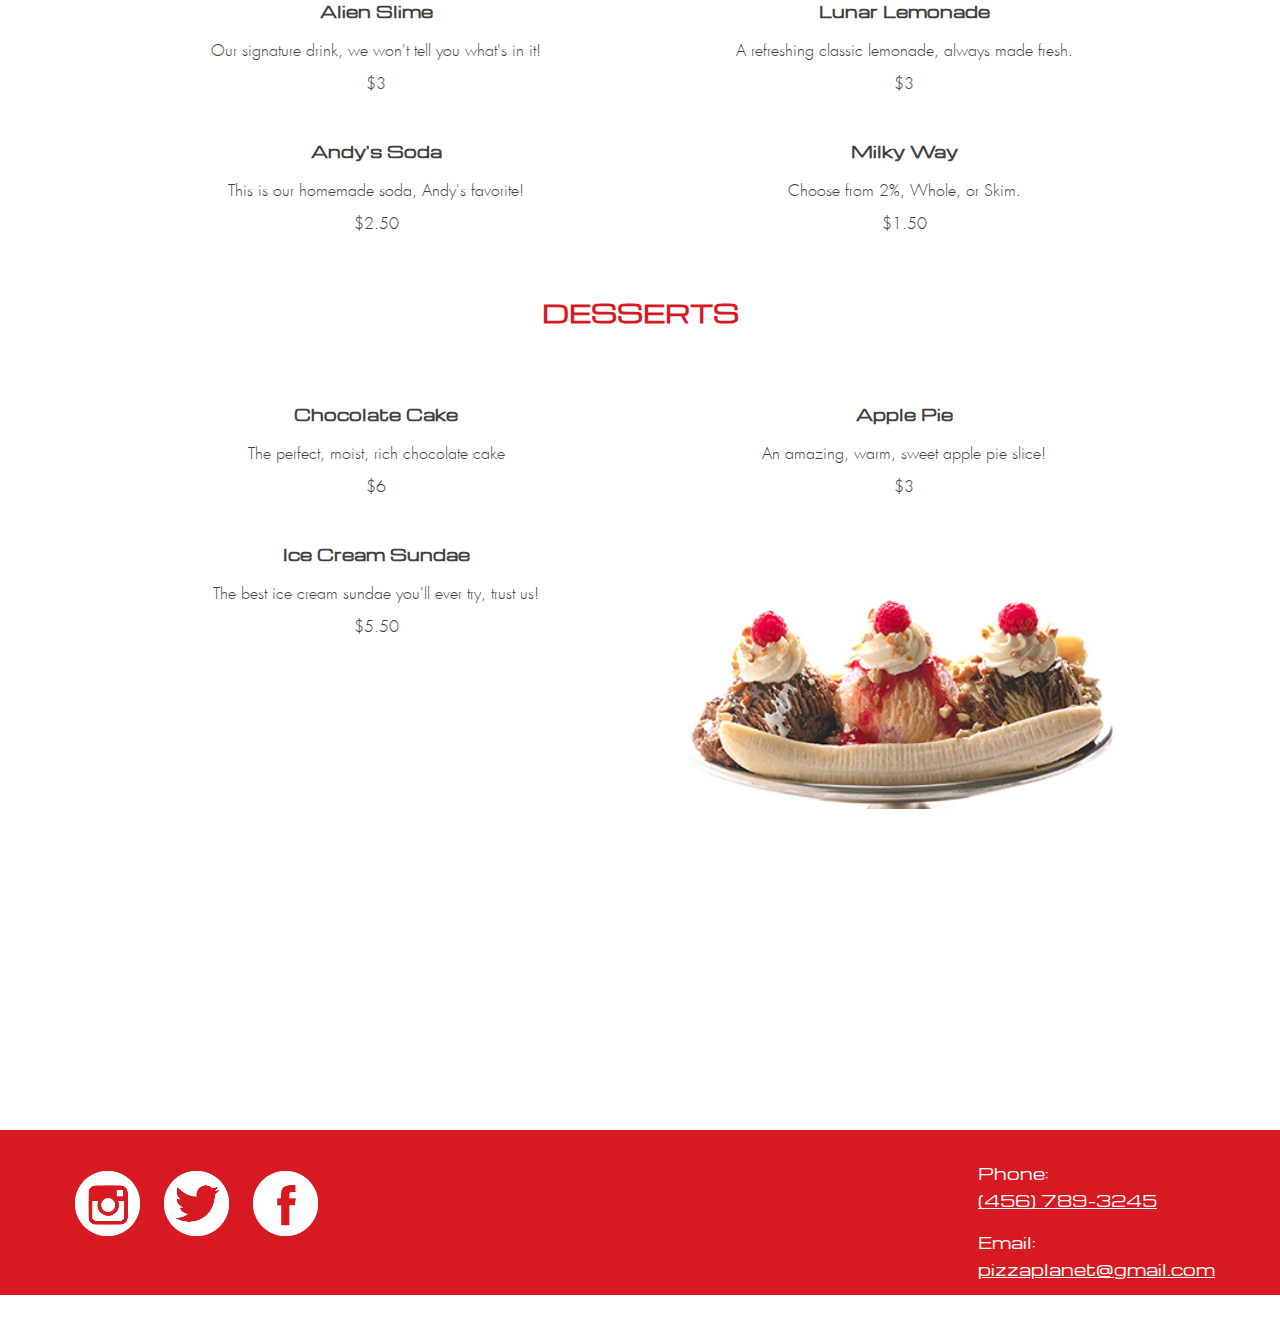
==== commit 5b12d9f3: "Fix media query ipad sizing" ====
--- a/menu.html
+++ b/menu.html
@@ -30,7 +30,7 @@
             </header>
             </div>
         <div id="menucontainer">
-            <h1>MENU</h1>
+            <h1 id="menu">This text will change!</h1>
             <h3 class="heading">APPETIZERS</h3>
             <div class="left">
                 <h4 class="subhead">Cesar Salad</h4>
--- a/css/main.css
+++ b/css/main.css
@@ -188,6 +188,7 @@
     color: #109209;
     text-align: center;
     font-size: 35px;
+    margin-top: 25px;
 }
 
 #menucontainer h3 {
@@ -315,11 +316,11 @@
         display: block;
         padding-left: 0;
         margin: auto;
-        margin-left: -15px;
+        margin-left: 0px;
         width: 300px;
     }
     .redbar {
-        margin-top: 45px;
+        margin-top: 15px;
     }
     #container1 {
         height: 500px;
@@ -332,7 +333,7 @@
     #menubutton {
         margin-top: 25px;
         float: none;
-        margin-left: 75px;
+        margin-left: 85px;
     }
     #contact {
         padding-top: 30px;
@@ -340,8 +341,169 @@
     #menucontainer img {
         padding-top: 75px;
     }
+    #image-container img {
+        width: 95%;
+    }
     #social ul {
-        padding-left: 15px;;
-    }
-
-}
+        padding-left: 75px;;
+    }
+
+}
+
+@media all and (min-width: 475px) {
+    .logo {
+        display: none;
+    }
+    .logo2 {
+        display: block;
+        margin: auto;
+        margin-left: 45px;
+        width: 300px;
+    }
+    .redbar {
+        margin-top: 15px;
+    }
+    #container1 {
+        height: 500px;
+    }
+    #farright {
+        margin-top: -25px;
+        padding-bottom: 25px;
+        float: none;
+    }
+    #menubutton {
+        margin-top: 25px;
+        float: none;
+        margin-left: 125px;
+    }
+    #contact {
+        padding-top: 30px;
+    }
+    #menucontainer img {
+        padding-top: 75px;
+    }
+    #image-container img {
+        padding-left: 35px;
+        width: 85%;
+    }
+    #social ul {
+        padding-left: 75px;;
+    }
+}
+
+@media all and (min-width: 645px) {
+    .logo {
+        display: block;
+        margin: auto;
+    }
+    .logo2 {
+        display: none;
+        margin: auto;
+        margin-left: 45px;
+        width: 300px;
+    }
+    .redbar {
+        margin-top: 15px;
+    }
+    #container1 {
+        height: 400px;
+    }
+    #farright {
+        margin-top: -15px;
+        padding-bottom: 25px;
+        float: none;
+    }
+    #menubutton {
+        margin-top: 25px;
+        float: none;
+        margin-left: 225px;
+    }
+    #contact {
+        padding-top: 15px;
+    }
+    #menucontainer img {
+        padding-top: 75px;
+    }
+    #image-container img {
+        width: 85%;
+    }
+    #social ul {
+        padding-left: 75px;;
+    }
+}
+
+@media all and (min-width: 768px) {
+    .logo {
+        margin: auto;
+        padding-left: 15px;
+        padding-top: 12px;
+        padding-bottom: 12px;
+    }
+    .redbar {
+        clear: both;
+    }
+    #container1 {
+        height: 245px;
+    }
+    #farright {
+        margin-top: 0px;
+        padding-bottom: 25px;
+        float: right;
+        margin-right: 150px;
+    }
+    #menubutton {
+        margin-top: 0px;
+        float: left;
+        margin-left: 150px;
+    }
+    #contact {
+        padding-top: 15px;
+    }
+    #menucontainer img {
+        padding-top: 75px;
+    }
+    #image-container img {
+        width: 85%;
+    }
+    #social ul {
+        padding-left: 75px;;
+    }
+}
+
+@media all and (min-width: 1031px) {
+    .logo {
+        float: left;
+        padding-left: 15px;
+        padding-top: 12px;
+        padding-bottom: 12px;
+    }
+    .redbar {
+        clear: both;
+    }
+    #container1 {
+        height: 100%;
+    }
+    #farright {
+        margin-top: 0px;
+        padding-bottom: 25px;
+        float: right;
+        margin-right: 0px;
+    }
+    #menubutton {
+        margin-top: 0px;
+        float: right;
+        margin-left: 0px;
+    }
+    #contact {
+        padding-top: 15px;
+    }
+    #menucontainer img {
+        padding-top: 75px;
+    }
+    #image-container img {
+        width: 85%;
+    }
+    #social ul {
+        padding-left: 75px;;
+    }
+}
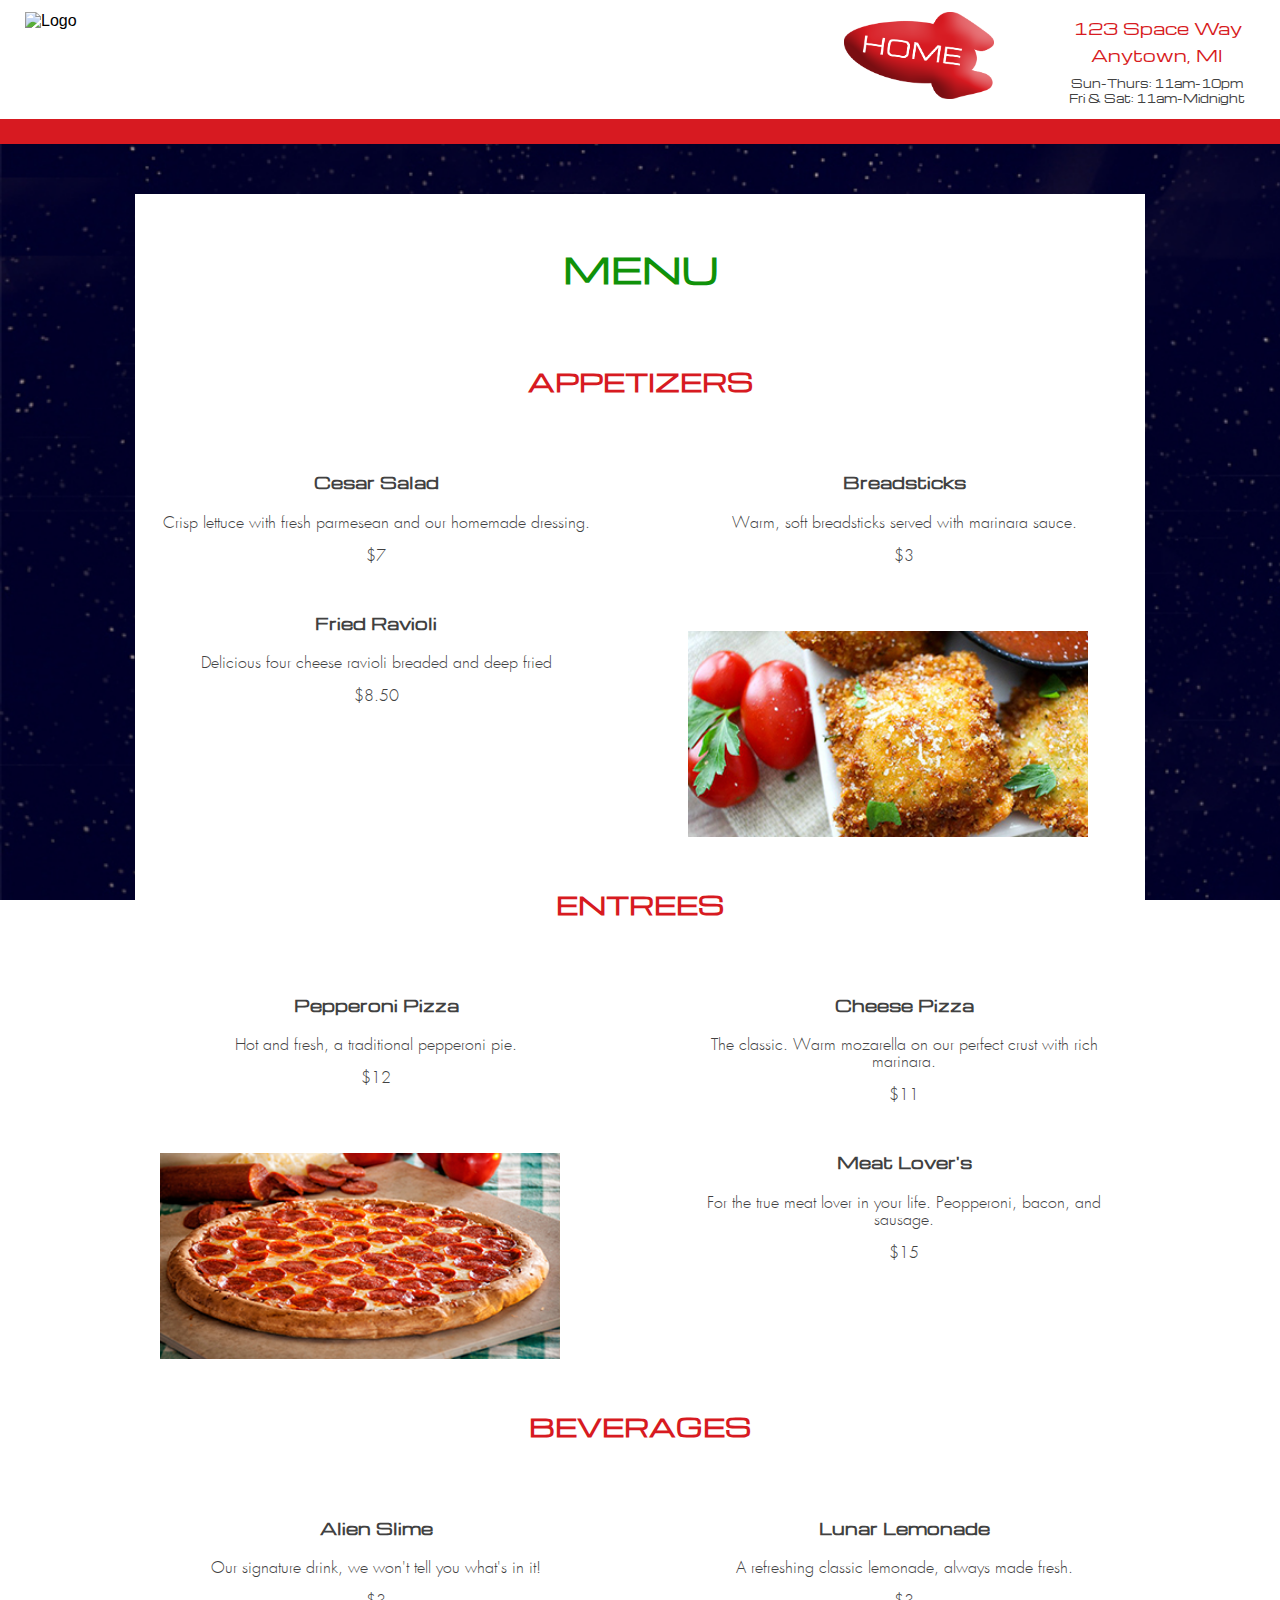
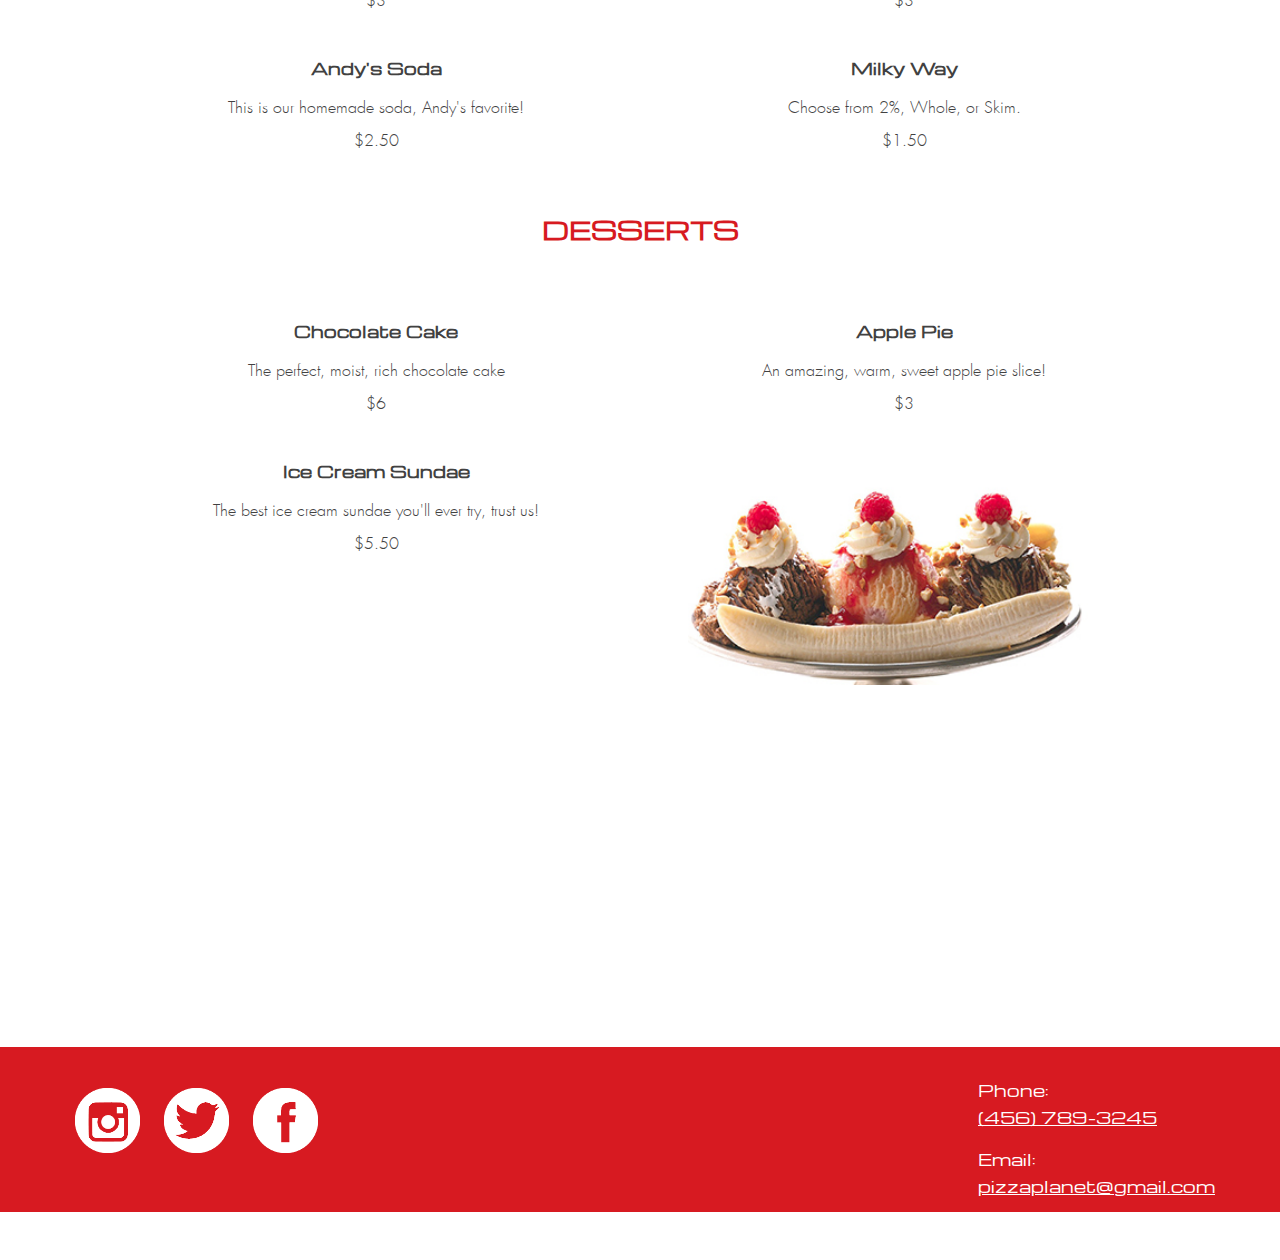
==== commit ca82421b: "Adjust indentation within html docs" ====
--- a/menu.html
+++ b/menu.html
@@ -107,8 +107,6 @@
             </div>
         </div>
 
-
-
         <footer id="container3">
             <div id="contact">
                 <div id ="phone">
@@ -128,8 +126,8 @@
                 </ul>
             </div>
         </footer>
-
-</div>
+    </div>
+    
 <script src="js/jquery-2.1.4.min.js"></script>
 <script src="js/jquery.fixedbg.min.js"></script>
 <script src="js/main.js"></script>
--- a/css/main.css
+++ b/css/main.css
@@ -6,6 +6,17 @@
 .page:nth-child(1) {
     background-image: url("../img/nightsky.jpg");
     background-repeat: repeat-y;
+}
+
+.visuallyhidden {
+    border: 0;
+    clip: rect(0 0 0 0);
+    height: 1px;
+    margin: -1px;
+    overflow: hidden;
+    padding: 0;
+    position: absolute;
+    width: 1px;
 }
 
 header {
@@ -216,6 +227,8 @@
 
 #menucontainer img {
     width: 100%;
+    max-width: 400px;
+    margin-top: -25px;
 }
 
 .left {
@@ -236,7 +249,6 @@
 #copyright {
     text-align: center;
 }
-
 
 #image-container {
     position: relative;
@@ -501,7 +513,8 @@
         padding-top: 75px;
     }
     #image-container img {
-        width: 85%;
+        width: 100%;
+        padding: 0;
     }
     #social ul {
         padding-left: 75px;;
